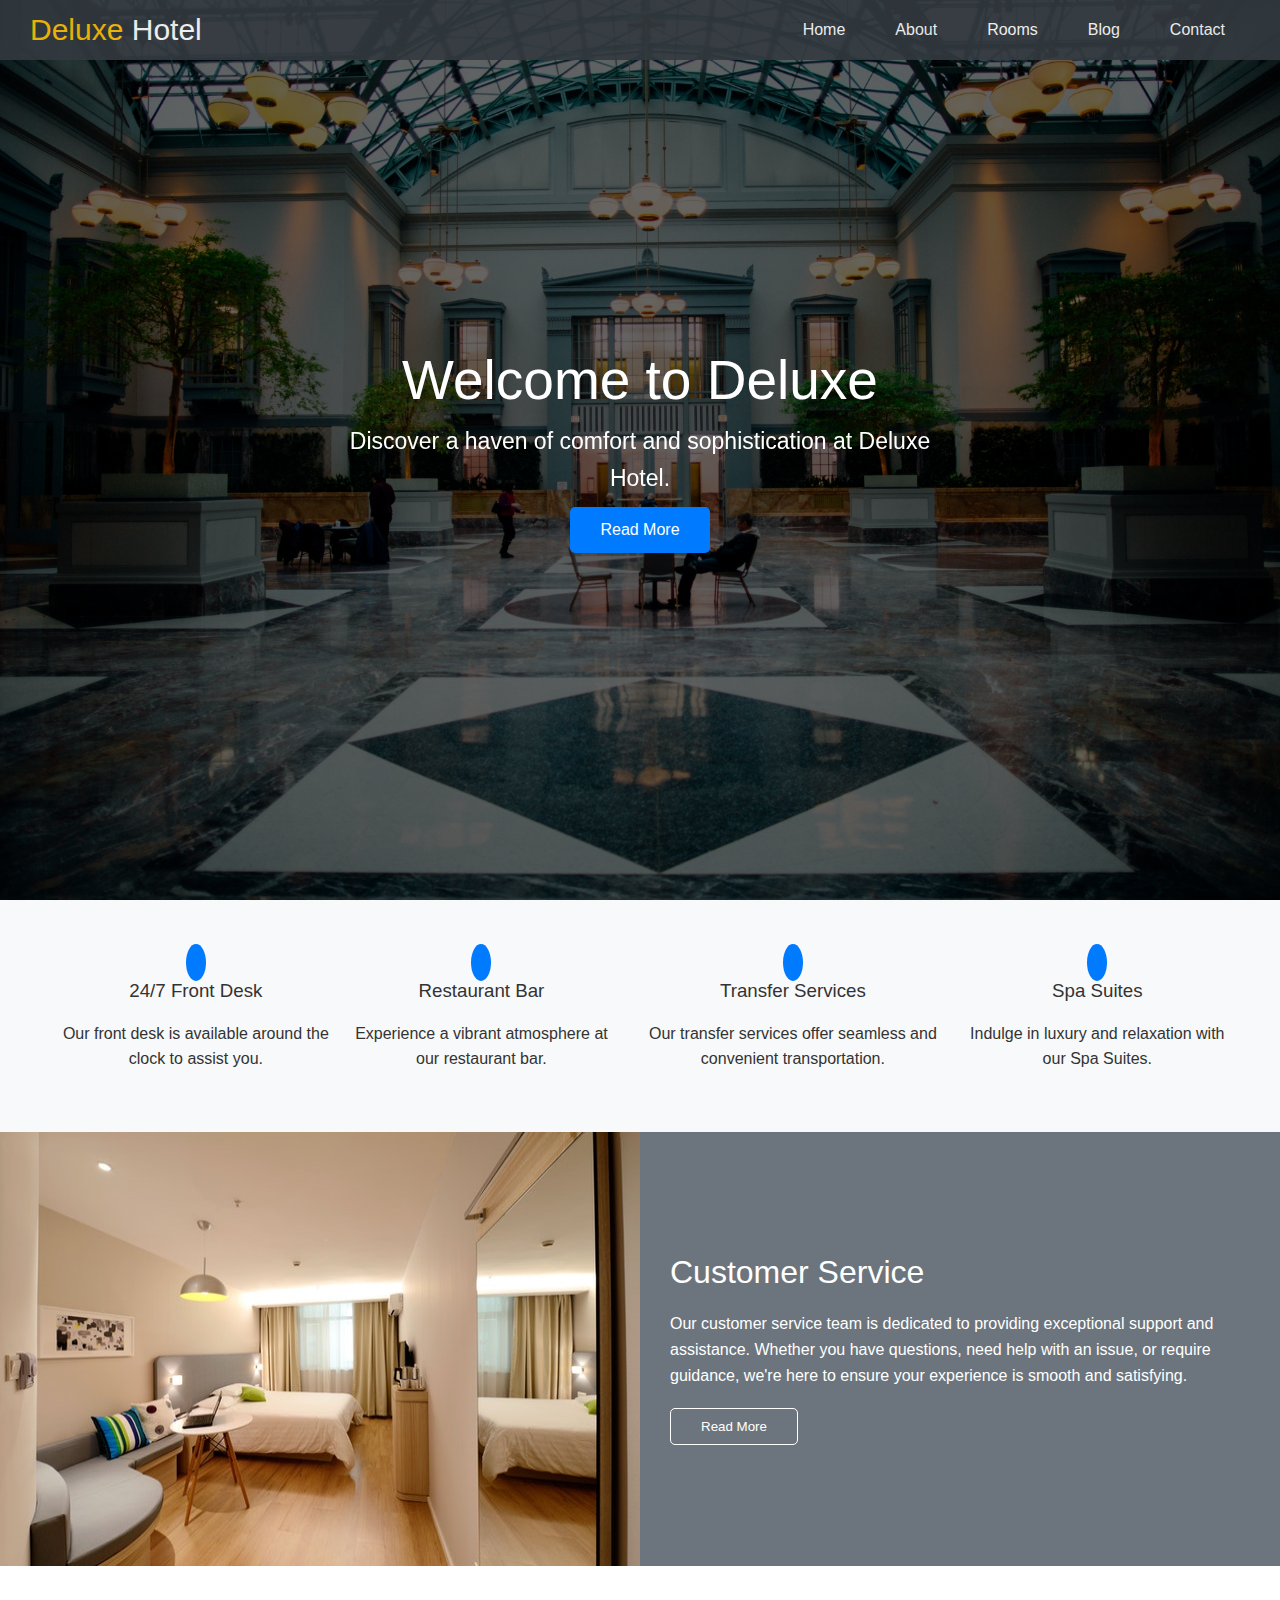
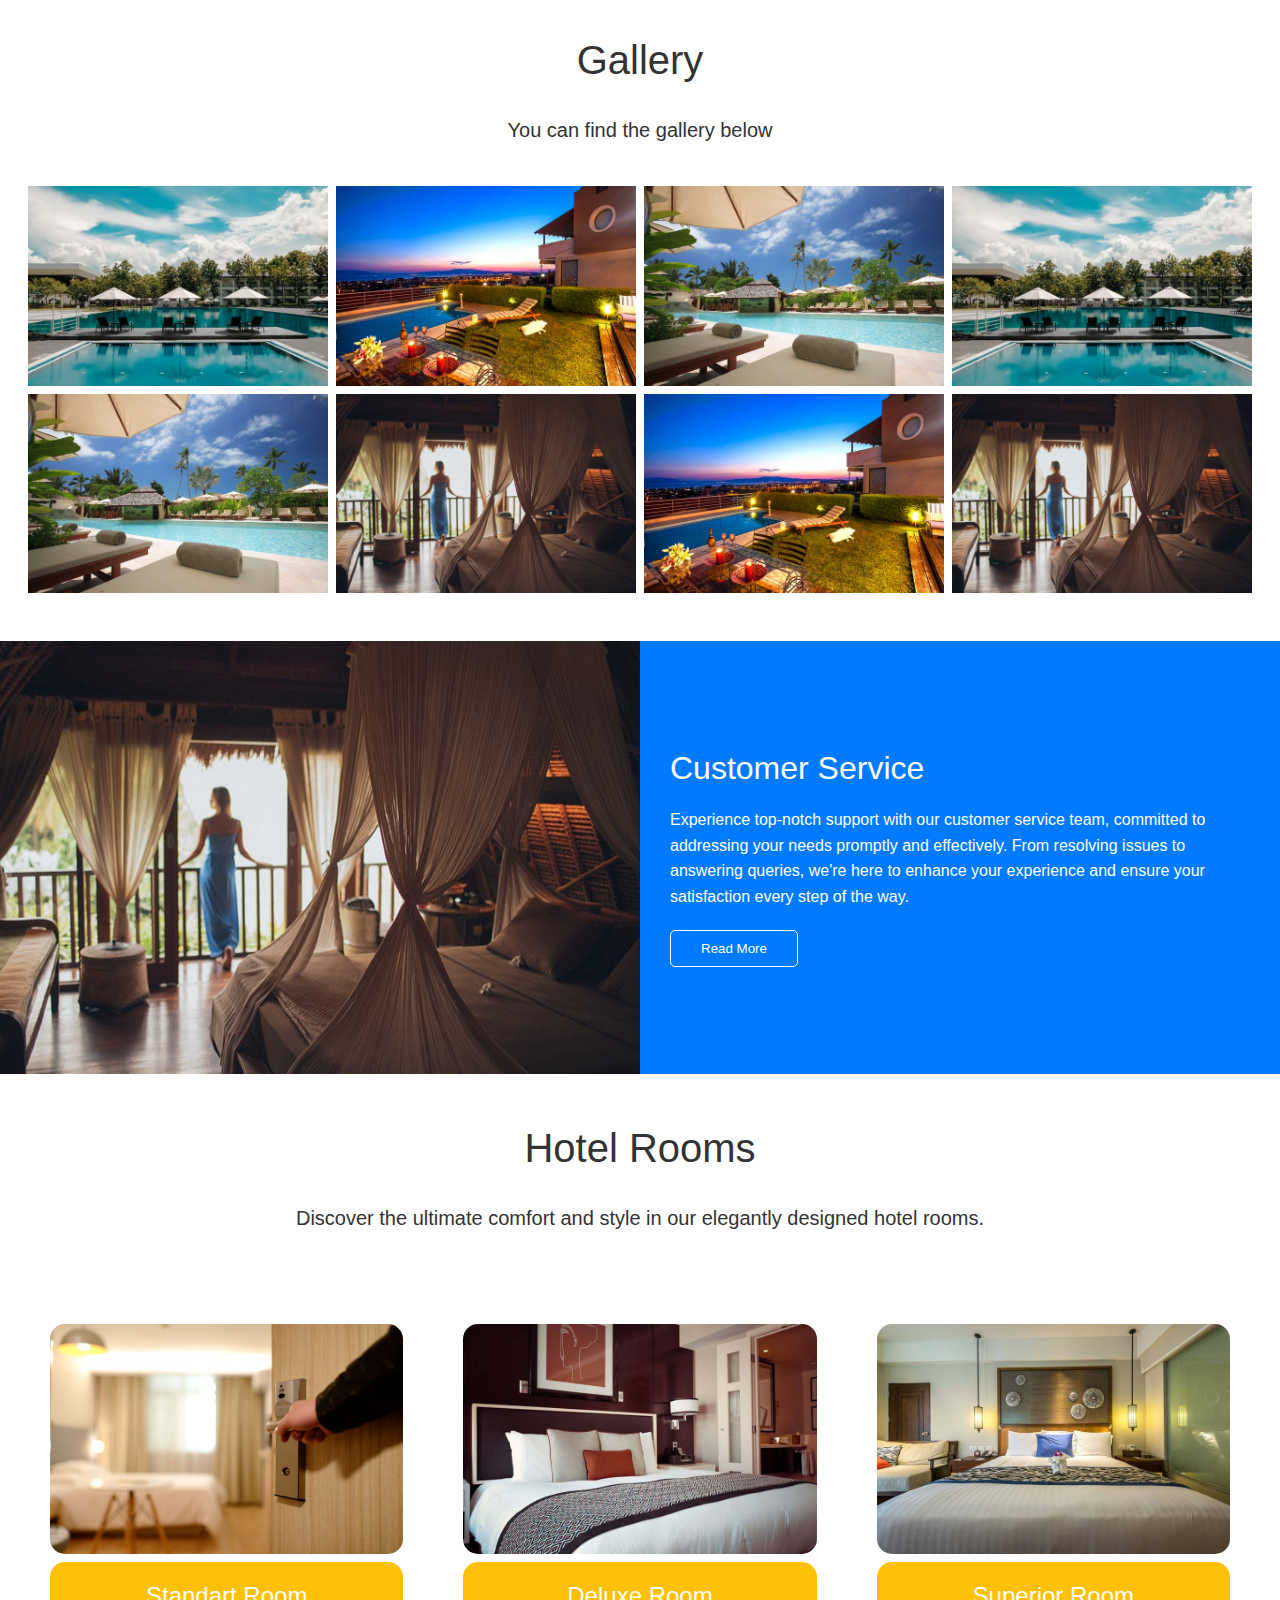
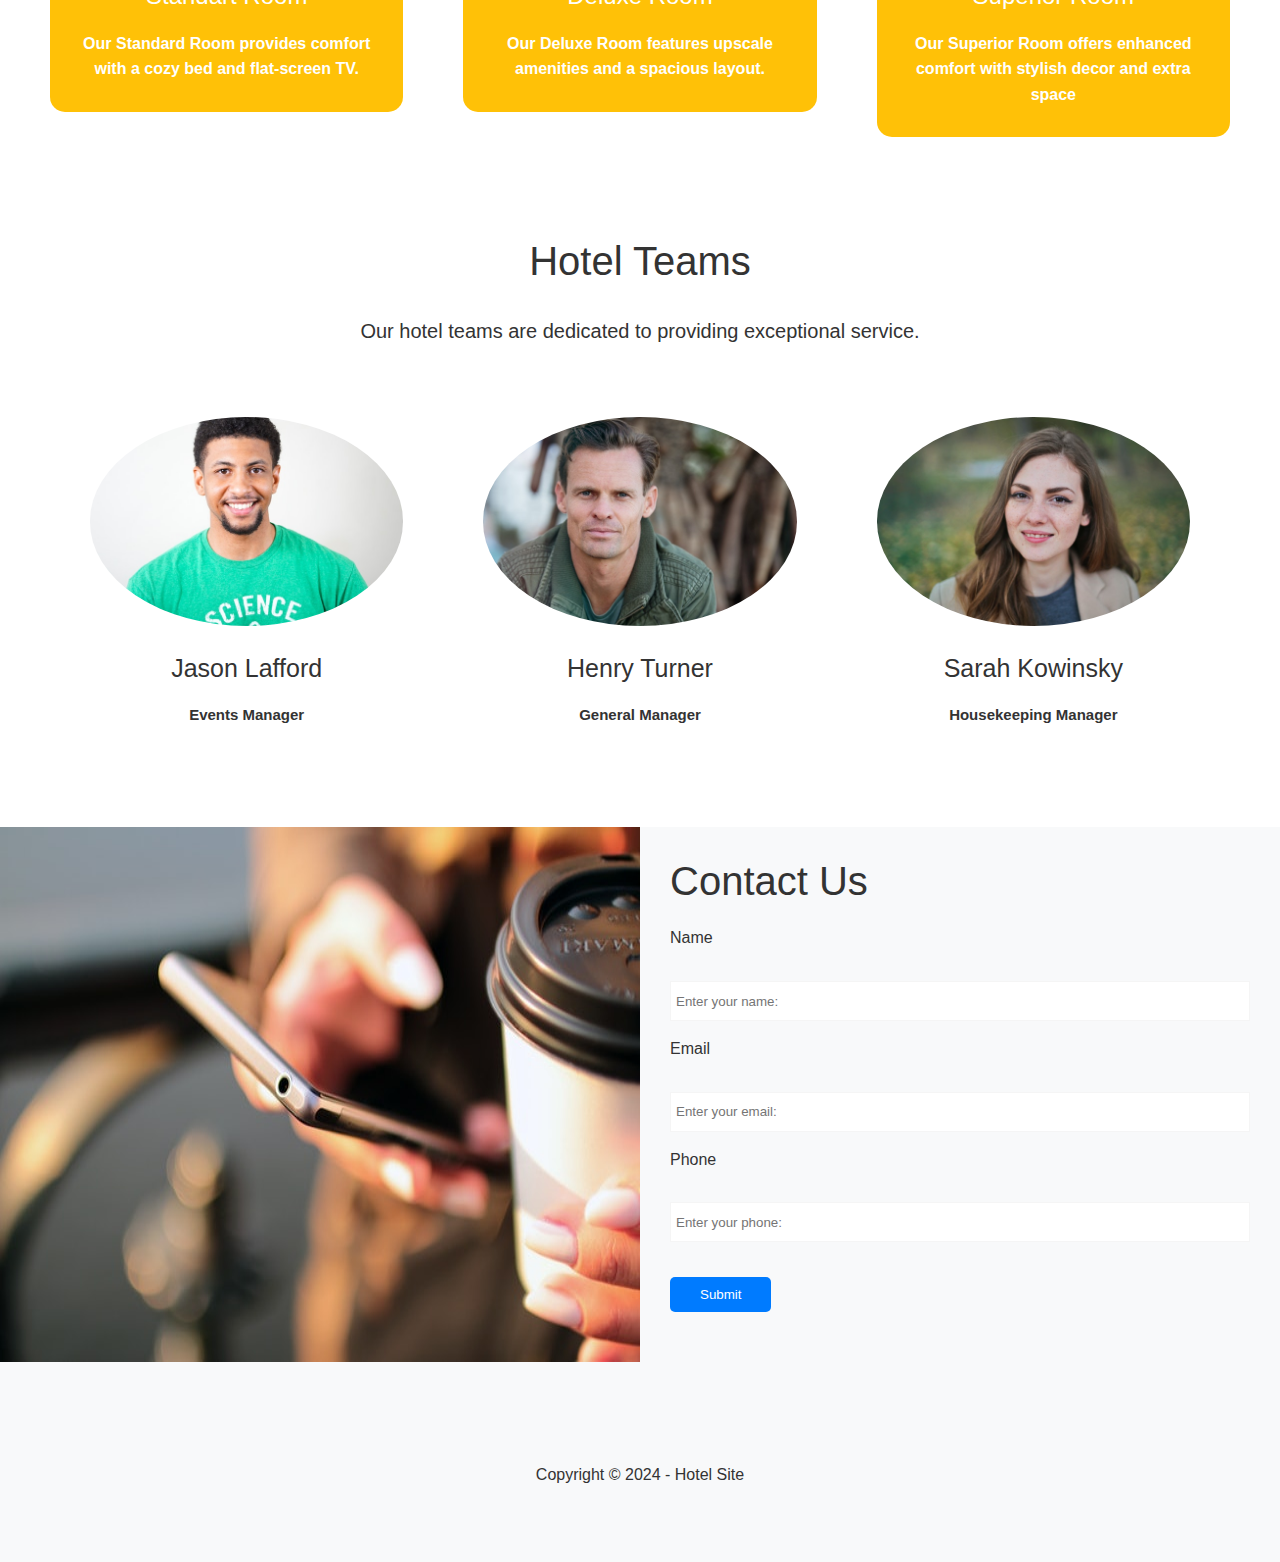
==== blogs.html @ 3b77dcab "blogs.html oluşturuldu." ====
<!DOCTYPE html>
<html lang="en">
<head>
    <meta charset="UTF-8">
    <meta name="viewport" content="width=device-width, initial-scale=1.0">
    <title>Document</title>
    <link rel="stylesheet" href="css/utils.css">
    <link rel="stylesheet" href="css/style.css">
    <link rel="stylesheet" href="https://cdnjs.cloudflare.com/ajax/libs/font-awesome/6.6.0/css/all.min.css" integrity="sha512-Kc323vGBEqzTmouAECnVceyQqyqdsSiqLQISBL29aUW4U/M7pSPA/gEUZQqv1cwx4OnYxTxve5UMg5GT6L4JJg==" crossorigin="anonymous" referrerpolicy="no-referrer" />
</head>
<body>
    <!--header-->
   <header id="home" class="main-header">
    <div class="navbar">
        <h1 class="brand"><i class="fas fa-hotel"></i>
        <span>Deluxe</span> Hotel
        </h1>
        </nav>
        <ul>
            <li><a href="#home">Home</a></li>
            <li><a href="#about">About</a></li>
            <li><a href="#rooms">Rooms</a></li>
            <li><a href="blogs.html">Blog</a></li>
            <li><a href="#contact">Contact</a></li>

        </ul>
        </nav>
       
    </div>
    <div class="content">
        <h1>Welcome to Deluxe</h1>
        <p>Discover a haven of comfort and sophistication at Deluxe Hotel.</p>
        <a href="" class="btn btn-primary"><i class="fas fa-chevron-right"></i> Read More</a>
    </div>
   </header>

   <main>
 <!--services-->
  <section id="services" class="icons bg-light">
    <div class="flex-items">
        <div>
            <i class="fas fa-concierge-bell fa-2x"></i>
            <div>
                <h3>24/7 Front Desk</h3>
                <p>
                    Our front desk is available around the clock to assist you.
                </p>
            </div>




        </div>

        <div>
            <i class="fas fa-utensils fa-2x"></i>
            <div>
                <h3>Restaurant Bar</h3>
                <p>
                    Experience a vibrant atmosphere at our restaurant bar.
                </p>
            </div>




        </div>
        <div>
            <i class="fas fa-bus fa-2x"></i>
            <div>
                <h3>Transfer Services</h3>
                <p>
                    Our transfer services offer seamless and convenient transportation.
                </p>
            </div>




        </div>
        <div>
            <i class="fas fa-spa fa-2x"></i>
            <div>
                <h3>Spa Suites</h3>
                <p>
                    Indulge in luxury and relaxation with our Spa Suites.
                </p>
            </div>




        </div>
        



    </div>
  </section>

  <!--about-->
  <section id="about" class="flex-columns">
    <div class="row">
        <div class="column">
            <div class="column-1">
                <img src="img/about1.jpeg" alt="">
            </div>
        </div>
        <div class="column">
            <div class="column-2 bg-secondary">
              <h1>Customer Service</h1>
               <p>
                Our customer service team is dedicated to providing exceptional support and assistance. Whether you have questions, need help with an issue, or require guidance, we're here to ensure your experience is smooth and satisfying.
               </p>
               <button class="btn btn-outline">Read More</button>
            </div>
        </div>
    </div>
  </section>

  <!--gallery-->
  <section id="gallery" class=" gallery flex-grid section-padding">
    
    <div class="section-header">
        <h1>Gallery</h1>
        <p>You can find the gallery below</p>
    </div>
   <div class="row">
    <div class="column">
        <img src="img/1.jpeg" alt="">
        <img src="img/2.jpeg" alt="">
    </div>
    <div class="column">
        <img src="img/3.jpeg" alt="">
        <img src="img/4.jpeg" alt="">
    </div>
    <div class="column">
        <img src="img/2.jpeg" alt="">
        <img src="img/3.jpeg" alt="">
    </div>
    <div class="column">
        <img src="img/1.jpeg" alt="">
        <img src="img/4.jpeg" alt="">
    </div>
   </div>

  </section>

<!--about-2-->
 <section id="about" class="flex-columns flex-reverse">
    <div class="row">
        <div class="column">
            <div class="column-1">
                <img src="img/about2.jpeg" alt="">
            </div>
        </div>
        <div class="column">
            <div class="column-2 bg-primary">
              <h1>Customer Service</h1>
               <p>
                Experience top-notch support with our customer service team, committed to addressing your needs promptly and effectively. From resolving issues to answering queries, we're here to enhance your experience and ensure your satisfaction every step of the way.
               </p>
               <button class="btn btn-outline">Read More</button>
            </div>
        </div>
    </div>
  </section>

<!--hotel-rooms-->
<section id="room" class="hotel-rooms">

    <div class="section-header">
        <h1>Hotel Rooms</h1>
        <p>Discover the ultimate comfort and style in our elegantly designed hotel rooms.</p>
    </div>
    <div class="flex-items">

     <div class="rooms">
        <img src="img/room3.jpeg" alt="">
         <div class="desc">
         <h2>Standart Room</h2>
         <p>Our Standard Room provides comfort with a cozy bed and flat-screen TV.</p>
         </div>
     </div>
     <div class="rooms">
        <img src="img/room1.jpeg" alt="">
         <div class="desc">
         <h2>Deluxe Room</h2>
         <p>Our Deluxe Room features upscale amenities and a spacious layout.</p>
         </div>
     </div>
     <div class="rooms">
        <img src="img/room2.jpeg" alt="">
        <div class="desc">
         <h2>Superior Room</h2>
         <p>Our Superior Room offers enhanced comfort with stylish decor and extra space</p>
         </div>
     </div>
 

    </div>


</section>

<!--Teams-->
<section id="teams" class="hotel-teams">
    <div class="section-header">
        <h1>Hotel Teams</h1>
        <p>Our hotel teams are dedicated to providing exceptional service.</p>
    <div class="flex-items">
        <div class="teams">
            <img src="img/p1.jpeg" alt="">
              <h1>Jason Lafford</h1>
              <p>Events Manager</p>
              
        </div>
        <div class="teams">
            <img src="img/p2.jpeg" alt="">
              <h1>Henry Turner</h1>
              <p>General Manager</p>
              
        </div>
        <div class="teams">
            <img src="img/p3.jpeg" alt="">
              <h1>Sarah Kowinsky</h1>
              <p>Housekeeping Manager</p>
              
        </div>
    </div>

</section>

<!--Contact-->
<section id="contact" class="contact flex-columns">
    <div class="row">
        <div class="column">
        <div class="column-1">
            <img src="img/contact.jpeg" alt="">
        </div>
    </div>

    
        <div class="column">
        <div class="column-2 bg-light">
            <h2>Contact Us</h2>
             <form action="" class="contact-form">
                <div class="form-control">
                 <label for="name">Name</label>
                 <input type="text" id="name"
                 placeholder="Enter your name:">
                </div>

                <div class="form-control">
                    <label for="name">Email</label>
                    <input type="email" id="email"
                    placeholder="Enter your email:">
                   </div>

                   <div class="form-control">
                    <label for="name">Phone</label>
                    <input type="text" id="phone"
                    placeholder="Enter your phone:">
                   </div>
                    <button type="submit" class="btn btn-primary">Submit</button>
                  

             </form>
        </div>
    </div>

    </div>

</section>



</main>

 <!--footer-->
<footer class="footer bg-light">
    <div class="social">
        <a href="#"><i class="fab fa-facebook fa-2x"></i></a>
        <a href="#"><i class="fab fa-twitter fa-2x"></i></a>
        <a href="#"><i class="fab fa-youtube fa-2x"></i></a>
        <a href="#"><i class="fab fa-linkedin fa-2x"></i></a>
    </div>
    <p>Copyright &copy 2024 - Hotel Site</p>
    
</footer>


    
</body>
</html>
---- css/utils.css ----
:root { 
    --white: #fff;
    --primary: #007bff;
    --secondary: #6c757d;
    --succes: #28a745;
    --danger: #dc3545;
    --warning: #ffc107;
    --info: #17a2b8;
    --dark: #343a40;
    --light: #f8f9fa;
}
/* text color */

.text-primary {color: var(--primary);}
.text-secondary {color: var(--secondary);}
.text-succes {color: var(--succes);}
.text-danger {color: var(--danger);}
.text-warning {color: var(--warning);}
.text-info {color: var(--info);}
.text-dark {color: var(--dark);}
.text-light {color: var(--light);}

/* bg-colors */ 

.bg-primary {background-color: var(--primary);}
.bg-secondary {background-color: var(--secondary);}
.bg-succes {background-color: var(--succes);}
.bg-danger {background-color: var(--danger);}
.bg-warning {background-color: var(--warning);}
.bg-info {background-color: var(--info);}
.bg-dark {background-color: var(--dark);}
.bg-light {background-color: var(--light);}

/* buttons */ 

.btn {
    cursor: pointer;
    display: inline-block;
    padding: 10px 30px;
    border: none;
    border-radius: 5px;
}

.btn:hover {
    opacity: 0.9;
}

.btn-primary { 
    color: var(--white);
    background-color: var(--primary);
}

.btn-secondary { 
    color: var(--white);
    background-color: var(--secondary);
}

.btn-succes {
    color: var(--white);
    background-color: var(--succes);
}

.btn-danger {
    color: var(--white);
    background-color: var(--danger);
}

.btn-warning {
    color:  var(--white);
    background-color: var(--warning);

}
.btn-info {
    color:  var(--white);
    background-color: var(--info);

}

.btn-dark {
    color: var(--white);
    background-color: var(--dark);
}
.btn-light { 
    color: var(--dark);
    background-color: var(--light);

}
.btn-outline {
    background: transparent;
    border: 1px solid var(--white);
    color: var(--white);
}

.btn-outline-primary {
    background: transparent;
    border: 1px solid var(--primary);
    color: var(--dark);
}


.btn-outline-primary:hover { 
    background: var(--primary);
    border: 1px solid var(--primary);
    color: var(--white);

}

/* flex items */
.flex-items {
    display: flex;
    flex: 25%;
    justify-content: center;
    text-align: center;
    height: 100%;
    margin: 5px;
    padding: 15px;
}

.flex-items h3{
    font-family: sans-serif;
}


/* flex-columns */

.flex-columns .flex-reverse .row{
    flex-direction: row-reverse;

}
.flex-columns .row {
    display: flex;
    flex-direction: row;
    flex-wrap: wrap;

    width: 100%;

}
.flex-columns .column {
    flex: 1;

}

.flex-columns .column .column-1,
.flex-columns .column .column-2 {
    height: 100%;

}
.flex-columns .column-2 {
    display: flex;
    flex-direction: column;
    align-items: flex-start;
    justify-content: center;
    padding: 3rem;

}

.flex-columns img {
    width: 100%;
    height: 100%;
}
.flex-grid .row {
    display: flex;
    flex-wrap: wrap;
    padding: 0 .4rem;

}
.flex-grid .column {
    flex: 25%;
    padding: 0 .4rem;
}

.section-header {
    display: flex;
    flex-direction: column;
    align-items: center;
    justify-content: center;
    padding: 3rem;

}
.section-header h1 {
    font-size: 4rem;
    margin: 2rem 0;

}
.section-padding {
    padding: 2rem 2rem 4rem;
}

.section-header p {
    font-size: 2rem;
}


@media (max-width:768px)
{

   .flex-items{
    flex-direction: column;
   }
   .flex-columns .column {
    flex: 100%;

}
.flex-grid .column {
    flex: 50%;
    padding: 0 .4rem;
}
}
---- css/style.css ----
@import url('https://fonts.googleapis.com/css2?family=Open+Sans:ital,wght@0,300..800;1,300..800&family=Roboto:ital,wght@0,100;0,300;0,400;0,500;0,700;0,900;1,100;1,300;1,400;1,500;1,700;1,900&display=swap');

body{
    font-family: sans-serif;
    font-size: 1.6rem;
    background: #fff;
    color: #333;
    line-height: 1.6;

}
*{
    box-sizing: border-box;
    margin: 0;
    padding: 0;

}
html{
    font-size: 10px;
}

ul{

    list-style: none;
    

}

a{
    color: #333;
    text-decoration: none;

}
h1,h2 {
    font-weight: 300;
    line-height: 1.2;

}

p {
    margin: 1rem 0;
}

img {
    width: 100%;

}

.text-center{
    text-align: center;

}

/* navbar */
.navbar { 
    display: flex;
    align-items: center;
    justify-content: space-between;
    background-color: var(--dark);
    opacity: 0.9;
    color: #fff;
    position: fixed;
    width: 100%;
    height: 60px;
    top: 0;
    padding: 0 3rem;

}
.navbar a { 
    color: #fff;
    padding: 1rem 2rem;
    margin: 0 0.5rem;

}
.navbar ul {
    display: flex;

}
.navbar a:hover {
    border-bottom: 2px solid var(--warning);
   

}

.navbar .brand {
    font-weight: 400;
}

.navbar h1 {
    font-size: 3rem;
}  
.navbar span {
    color: var(--warning);
}
    
.main-header {
    background-image: url('../img/bg-1.jpeg');
    background-repeat: no-repeat;
    background-size: cover;
    background-position: center;
    height: 100vh;
    color: #fff;
    position: relative;
}
.main-header .content {
    display: flex;
    flex-direction: column;
    align-items: center;
    justify-content: center;
    text-align: center;
    height: 100%;

}
.main-header::before {
    content: '';
    position: absolute;
    top: 0;
    left: 0;
    width: 100%;
    height: 100%;
    background: rgba(0, 0, 0, 0.6);
}
.main-header * {
    z-index: 5;
}
.main-header .content h1 {
    font-size: 5.5rem;
}
.main-header .content p {
    font-size: 2.3rem;
    max-width: 60rem;
    margin: 2rem 0 3 rem;
    
}

/* icons */
.icons {
    padding: 30px;

}
.icons h3 {
    font-weight: 400;
    margin-bottom: 15px;

}

.icons i {
    background-color: var(--primary);
    color: #fff;
    padding: 1rem;
    border-radius: 50%;
    margin-bottom: 1.5rem;

}

/* about */

#about {
    color: #fff;


}
#about h2 {
    font-size: 4rem;
    font-weight: 400;
}

#about p {
    margin: 2rem 0;
    
}

/* gallery */
.gallery img:hover{
 cursor: pointer;
 opacity: 0.9;
}

.flex-items .rooms {
    margin: 3rem;
    
    
}

.hotel-rooms .desc {
    background-color: var(--warning);
    color: #fff;
    padding: 1rem;
    font-weight: 700;
    
   
/* about */
}
.hotel-rooms .desc h2 {
    margin: 1rem;
}
.hotel-rooms .desc p {
    padding: 1rem;
}

.flex-items .teams {
    margin: 4rem;

/* team */  
}
.flex-items .teams h1 {
    font-size: 2.5rem;
}
.flex-items .teams p {
    font-size: 1.5rem;
    font-weight: 700;
}

.teams img {
    border-radius: 50%;
}
.rooms img {
    border-radius: 15px ;
}

.teams img:hover {
    transition: 0.3s;
    opacity: 0.9;
}
.rooms .desc {
    border-radius: 15px;
}
.rooms img:hover {
   opacity: 0.9;
   box-shadow: inset;
}

/* contact */

.contact-form {
    width: 100%;
    padding: 2rem 0;
}

.contact-form label {
    display: block;
    margin-bottom: 3rem;
}
.contact-form .form-control {
    margin-bottom: 1.5rem;
}

.contact-form input {
    width: 100%;
    padding: 5px;
    height: 40px;
    border: 1px solid #f5f5f5;
}

.contact-form .btn {
    
    margin-top: 20px;
}
.contact h2 {
    font-size: 4rem;
}

/* footer */
.footer {
    display: flex;
    flex-direction: column;
    justify-content: center;
    align-items: center;
    height: 200px;

}

.footer a {
    color: var(--danger);

}
.footer a:hover {
    opacity: 0.7;
}

.footer .social a {
    margin-right: 10px;

}

/* mobile */

@media (max-width:768px) {
    html {
        font-size: 9px;
    }
    
    .navbar {
        flex-direction: column;
        height: 120px;
        padding: 20px;
    }
    .navbar a {
        padding: 10px;
        margin: 0 3px;
    }

    .teams img {
        width: 70%;
    }
}
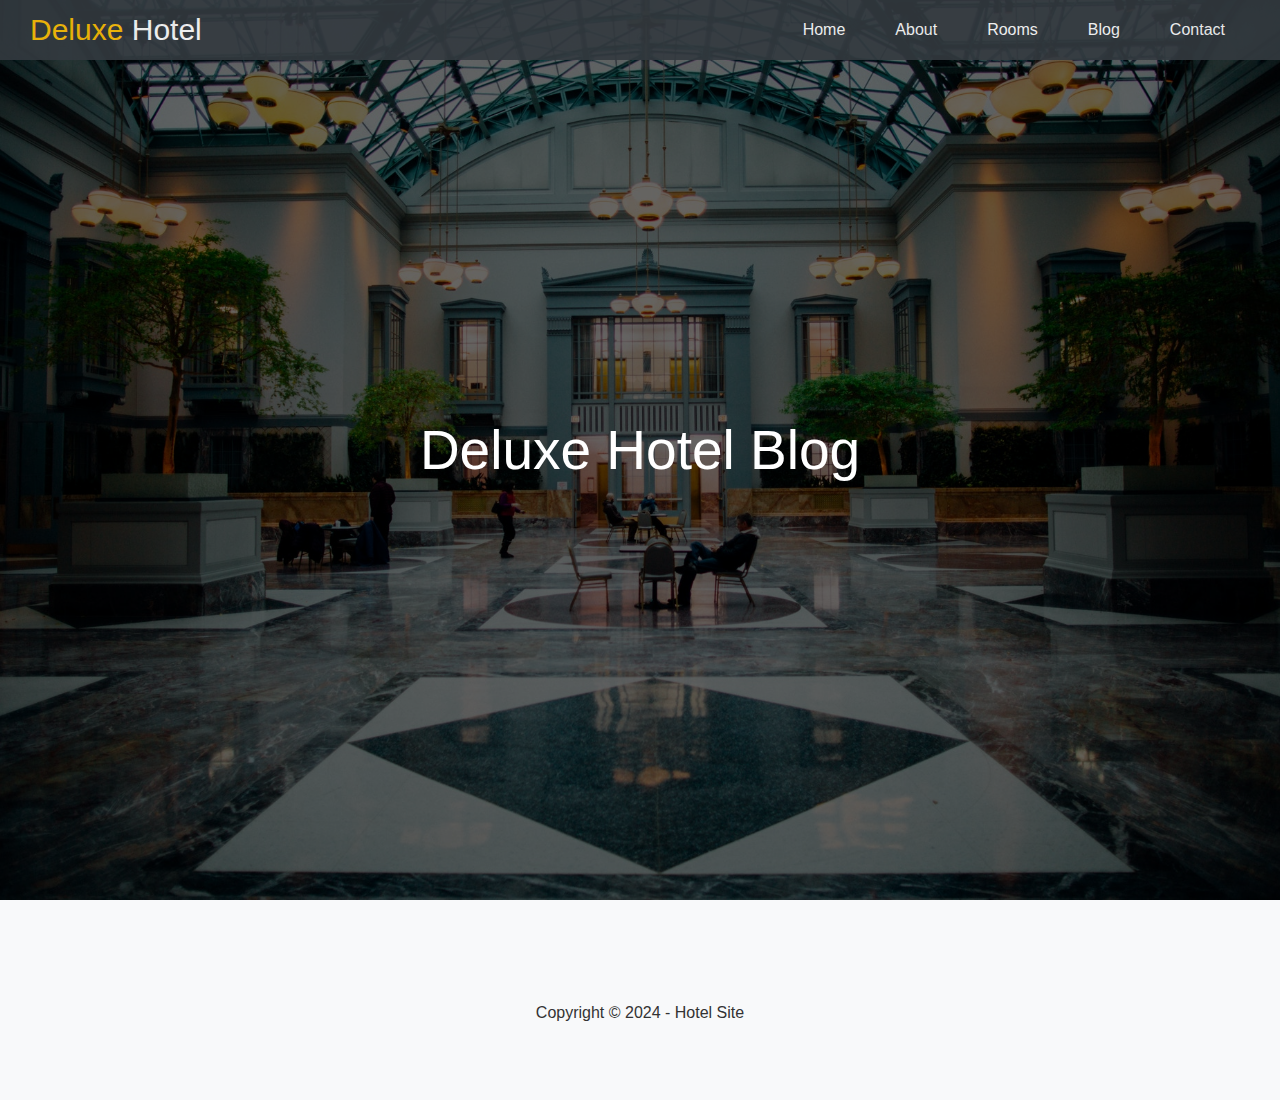
==== commit 578c89f3: "blogs.html içerikleri silindi." ====
--- a/blogs.html
+++ b/blogs.html
@@ -17,261 +17,24 @@
         </h1>
         </nav>
         <ul>
-            <li><a href="#home">Home</a></li>
-            <li><a href="#about">About</a></li>
-            <li><a href="#rooms">Rooms</a></li>
+            <li><a href="index.html">Home</a></li>
+            <li><a href="index.html#about">About</a></li>
+            <li><a href="index.html#rooms">Rooms</a></li>
             <li><a href="blogs.html">Blog</a></li>
-            <li><a href="#contact">Contact</a></li>
+            <li><a href="index.html#contact">Contact</a></li>
 
         </ul>
         </nav>
        
     </div>
     <div class="content">
-        <h1>Welcome to Deluxe</h1>
-        <p>Discover a haven of comfort and sophistication at Deluxe Hotel.</p>
-        <a href="" class="btn btn-primary"><i class="fas fa-chevron-right"></i> Read More</a>
+        <h1>Deluxe Hotel Blog</h1>
+        
     </div>
    </header>
 
-   <main>
- <!--services-->
-  <section id="services" class="icons bg-light">
-    <div class="flex-items">
-        <div>
-            <i class="fas fa-concierge-bell fa-2x"></i>
-            <div>
-                <h3>24/7 Front Desk</h3>
-                <p>
-                    Our front desk is available around the clock to assist you.
-                </p>
-            </div>
-
-
-
-
-        </div>
-
-        <div>
-            <i class="fas fa-utensils fa-2x"></i>
-            <div>
-                <h3>Restaurant Bar</h3>
-                <p>
-                    Experience a vibrant atmosphere at our restaurant bar.
-                </p>
-            </div>
-
-
-
-
-        </div>
-        <div>
-            <i class="fas fa-bus fa-2x"></i>
-            <div>
-                <h3>Transfer Services</h3>
-                <p>
-                    Our transfer services offer seamless and convenient transportation.
-                </p>
-            </div>
-
-
-
-
-        </div>
-        <div>
-            <i class="fas fa-spa fa-2x"></i>
-            <div>
-                <h3>Spa Suites</h3>
-                <p>
-                    Indulge in luxury and relaxation with our Spa Suites.
-                </p>
-            </div>
-
-
-
-
-        </div>
-        
-
-
-
-    </div>
-  </section>
-
-  <!--about-->
-  <section id="about" class="flex-columns">
-    <div class="row">
-        <div class="column">
-            <div class="column-1">
-                <img src="img/about1.jpeg" alt="">
-            </div>
-        </div>
-        <div class="column">
-            <div class="column-2 bg-secondary">
-              <h1>Customer Service</h1>
-               <p>
-                Our customer service team is dedicated to providing exceptional support and assistance. Whether you have questions, need help with an issue, or require guidance, we're here to ensure your experience is smooth and satisfying.
-               </p>
-               <button class="btn btn-outline">Read More</button>
-            </div>
-        </div>
-    </div>
-  </section>
-
-  <!--gallery-->
-  <section id="gallery" class=" gallery flex-grid section-padding">
-    
-    <div class="section-header">
-        <h1>Gallery</h1>
-        <p>You can find the gallery below</p>
-    </div>
-   <div class="row">
-    <div class="column">
-        <img src="img/1.jpeg" alt="">
-        <img src="img/2.jpeg" alt="">
-    </div>
-    <div class="column">
-        <img src="img/3.jpeg" alt="">
-        <img src="img/4.jpeg" alt="">
-    </div>
-    <div class="column">
-        <img src="img/2.jpeg" alt="">
-        <img src="img/3.jpeg" alt="">
-    </div>
-    <div class="column">
-        <img src="img/1.jpeg" alt="">
-        <img src="img/4.jpeg" alt="">
-    </div>
-   </div>
-
-  </section>
-
-<!--about-2-->
- <section id="about" class="flex-columns flex-reverse">
-    <div class="row">
-        <div class="column">
-            <div class="column-1">
-                <img src="img/about2.jpeg" alt="">
-            </div>
-        </div>
-        <div class="column">
-            <div class="column-2 bg-primary">
-              <h1>Customer Service</h1>
-               <p>
-                Experience top-notch support with our customer service team, committed to addressing your needs promptly and effectively. From resolving issues to answering queries, we're here to enhance your experience and ensure your satisfaction every step of the way.
-               </p>
-               <button class="btn btn-outline">Read More</button>
-            </div>
-        </div>
-    </div>
-  </section>
-
-<!--hotel-rooms-->
-<section id="room" class="hotel-rooms">
-
-    <div class="section-header">
-        <h1>Hotel Rooms</h1>
-        <p>Discover the ultimate comfort and style in our elegantly designed hotel rooms.</p>
-    </div>
-    <div class="flex-items">
-
-     <div class="rooms">
-        <img src="img/room3.jpeg" alt="">
-         <div class="desc">
-         <h2>Standart Room</h2>
-         <p>Our Standard Room provides comfort with a cozy bed and flat-screen TV.</p>
-         </div>
-     </div>
-     <div class="rooms">
-        <img src="img/room1.jpeg" alt="">
-         <div class="desc">
-         <h2>Deluxe Room</h2>
-         <p>Our Deluxe Room features upscale amenities and a spacious layout.</p>
-         </div>
-     </div>
-     <div class="rooms">
-        <img src="img/room2.jpeg" alt="">
-        <div class="desc">
-         <h2>Superior Room</h2>
-         <p>Our Superior Room offers enhanced comfort with stylish decor and extra space</p>
-         </div>
-     </div>
+<main>
  
-
-    </div>
-
-
-</section>
-
-<!--Teams-->
-<section id="teams" class="hotel-teams">
-    <div class="section-header">
-        <h1>Hotel Teams</h1>
-        <p>Our hotel teams are dedicated to providing exceptional service.</p>
-    <div class="flex-items">
-        <div class="teams">
-            <img src="img/p1.jpeg" alt="">
-              <h1>Jason Lafford</h1>
-              <p>Events Manager</p>
-              
-        </div>
-        <div class="teams">
-            <img src="img/p2.jpeg" alt="">
-              <h1>Henry Turner</h1>
-              <p>General Manager</p>
-              
-        </div>
-        <div class="teams">
-            <img src="img/p3.jpeg" alt="">
-              <h1>Sarah Kowinsky</h1>
-              <p>Housekeeping Manager</p>
-              
-        </div>
-    </div>
-
-</section>
-
-<!--Contact-->
-<section id="contact" class="contact flex-columns">
-    <div class="row">
-        <div class="column">
-        <div class="column-1">
-            <img src="img/contact.jpeg" alt="">
-        </div>
-    </div>
-
-    
-        <div class="column">
-        <div class="column-2 bg-light">
-            <h2>Contact Us</h2>
-             <form action="" class="contact-form">
-                <div class="form-control">
-                 <label for="name">Name</label>
-                 <input type="text" id="name"
-                 placeholder="Enter your name:">
-                </div>
-
-                <div class="form-control">
-                    <label for="name">Email</label>
-                    <input type="email" id="email"
-                    placeholder="Enter your email:">
-                   </div>
-
-                   <div class="form-control">
-                    <label for="name">Phone</label>
-                    <input type="text" id="phone"
-                    placeholder="Enter your phone:">
-                   </div>
-                    <button type="submit" class="btn btn-primary">Submit</button>
-                  
-
-             </form>
-        </div>
-    </div>
-
-    </div>
-
-</section>
 
 
 
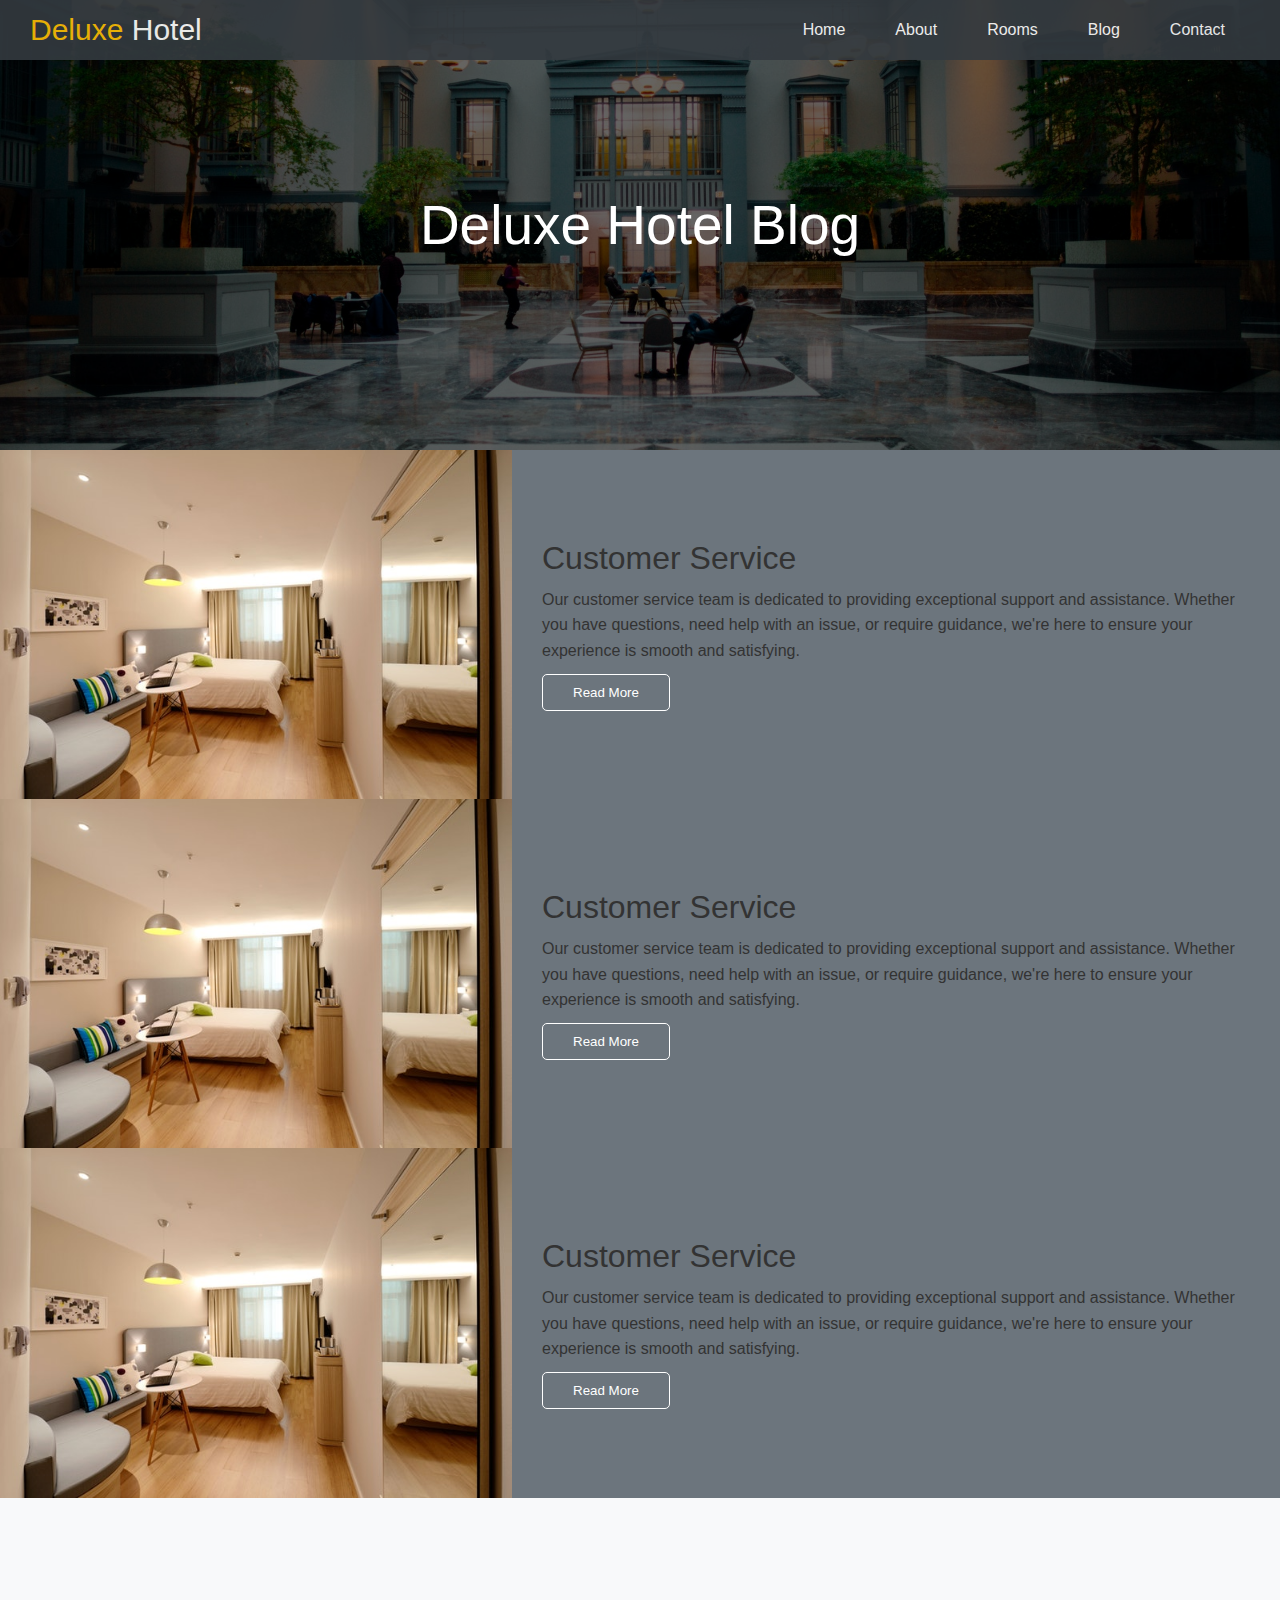
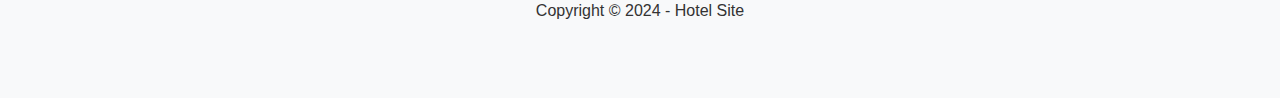
==== commit 693aa5ab: "blog flex-columns flex değerleri değiştirildi." ====
--- a/blogs.html
+++ b/blogs.html
@@ -10,7 +10,7 @@
 </head>
 <body>
     <!--header-->
-   <header id="home" class="main-header">
+   <header id="home" class="main-header blog">
     <div class="navbar">
         <h1 class="brand"><i class="fas fa-hotel"></i>
         <span>Deluxe</span> Hotel
@@ -34,7 +34,66 @@
    </header>
 
 <main>
- 
+ <!--articles-->
+ <section class="articles">
+      
+  <article  class=" article flex-columns">
+    <div class="row">
+        <div class="column">
+            <div class="column-1">
+                <img src="img/about1.jpeg" alt="">
+            </div>
+        </div>
+        <div class="column">
+            <div class="column-2 bg-secondary">
+              <h1>Customer Service</h1>
+               <p>
+                Our customer service team is dedicated to providing exceptional support and assistance. Whether you have questions, need help with an issue, or require guidance, we're here to ensure your experience is smooth and satisfying.
+               </p>
+               <button class="btn btn-outline">Read More</button>
+            </div>
+        </div>
+    </div>
+  </article>
+  <article  class=" article flex-columns">
+    <div class="row">
+        <div class="column">
+            <div class="column-1">
+                <img src="img/about1.jpeg" alt="">
+            </div>
+        </div>
+        <div class="column">
+            <div class="column-2 bg-secondary">
+              <h1>Customer Service</h1>
+               <p>
+                Our customer service team is dedicated to providing exceptional support and assistance. Whether you have questions, need help with an issue, or require guidance, we're here to ensure your experience is smooth and satisfying.
+               </p>
+               <button class="btn btn-outline">Read More</button>
+            </div>
+        </div>
+    </div>
+  </article>
+  <article  class=" article flex-columns">
+    <div class="row">
+        <div class="column">
+            <div class="column-1">
+                <img src="img/about1.jpeg" alt="">
+            </div>
+        </div>
+        <div class="column">
+            <div class="column-2 bg-secondary">
+              <h1>Customer Service</h1>
+               <p>
+                Our customer service team is dedicated to providing exceptional support and assistance. Whether you have questions, need help with an issue, or require guidance, we're here to ensure your experience is smooth and satisfying.
+               </p>
+               <button class="btn btn-outline">Read More</button>
+            </div>
+        </div>
+    </div>
+  </article>
+
+
+ </section>
 
 
 
--- a/css/utils.css
+++ b/css/utils.css
@@ -139,6 +139,12 @@
     flex: 1;
 
 }
+.flex-columns.article .column:nth-child(odd) {
+    flex: 2;
+}
+.flex-columns.article .column:nth-child(even) {
+    flex:3;
+}
 
 .flex-columns .column .column-1,
 .flex-columns .column .column-2 {
--- a/css/style.css
+++ b/css/style.css
@@ -100,6 +100,11 @@
     height: 100vh;
     color: #fff;
     position: relative;
+}
+.main-header.blog {
+    background-image: url('../img/bg-1.jpeg');
+    height: 50vh;
+    
 }
 .main-header .content {
     display: flex;
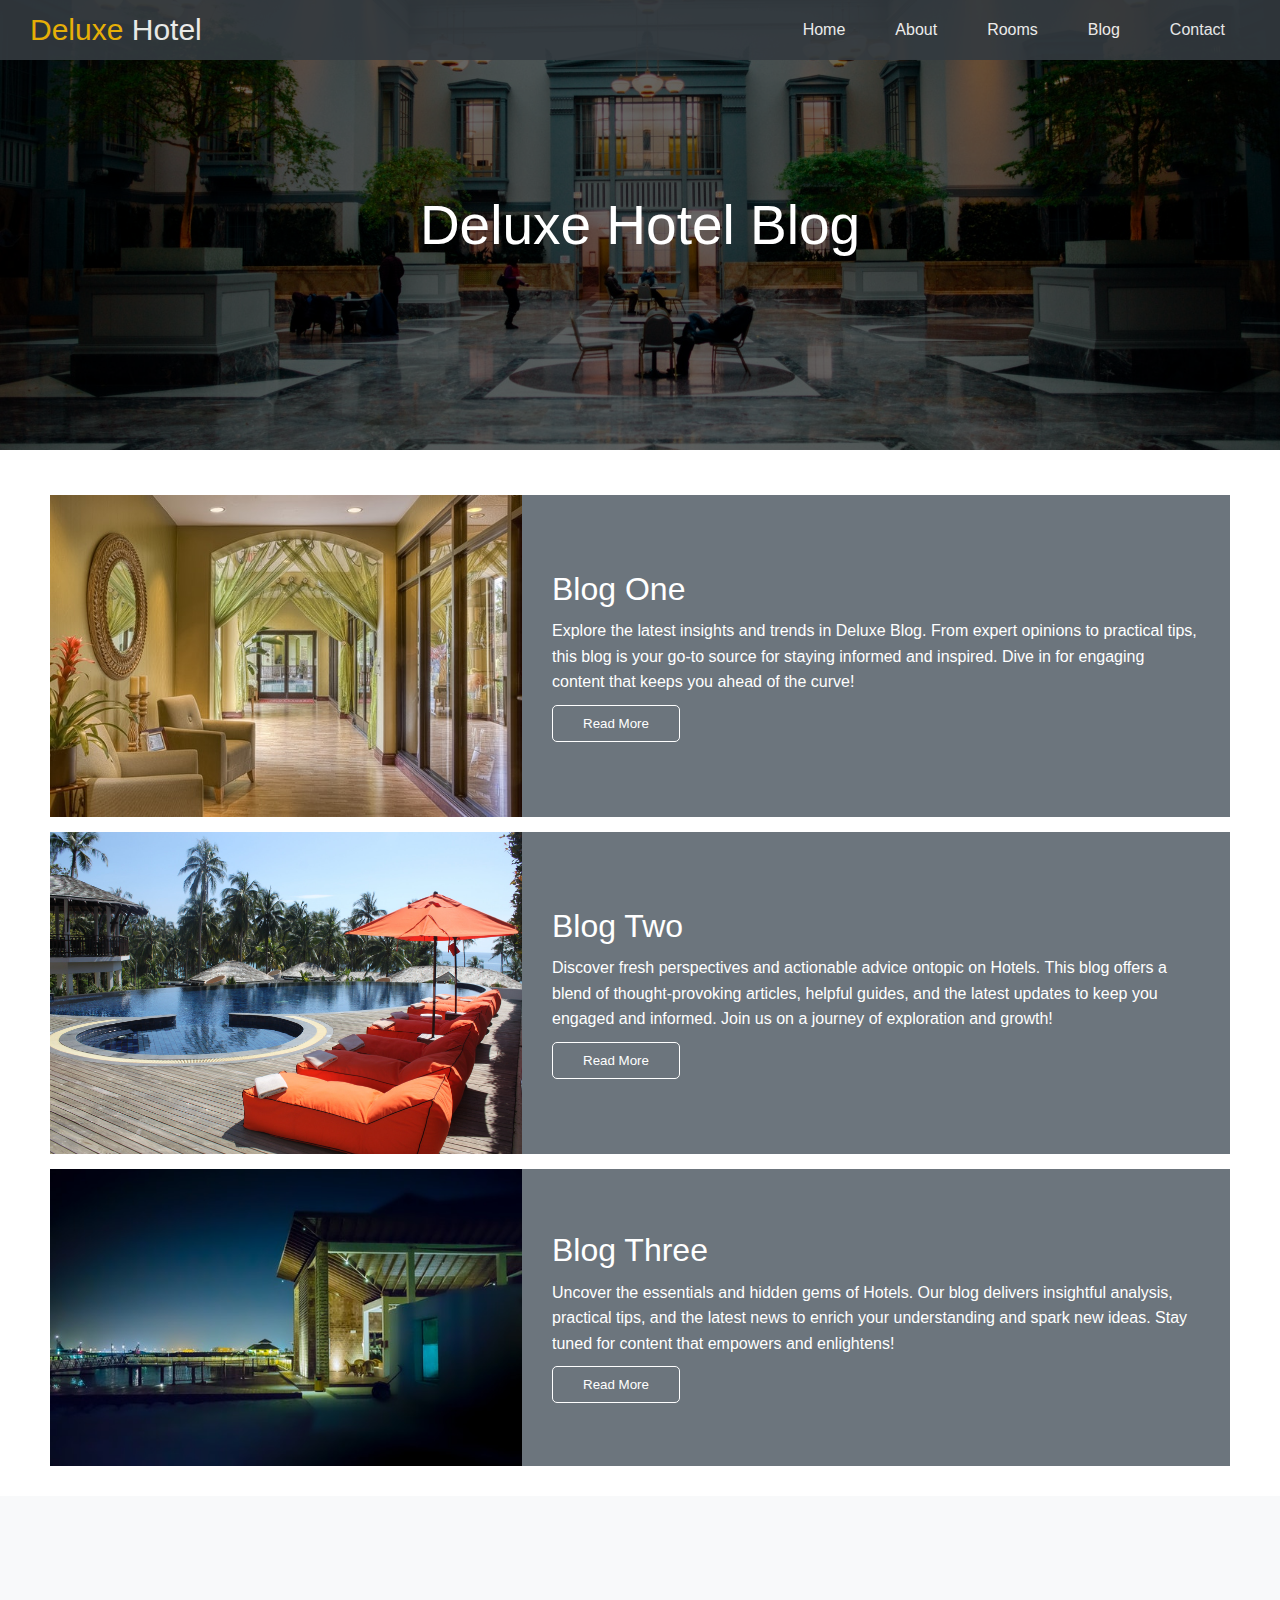
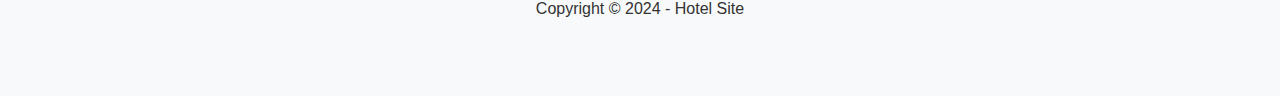
==== commit d261ec79: "blog resimleri değiştirildi." ====
--- a/blogs.html
+++ b/blogs.html
@@ -41,14 +41,15 @@
     <div class="row">
         <div class="column">
             <div class="column-1">
-                <img src="img/about1.jpeg" alt="">
+                <img src="img/blog-4.jpeg" alt="">
             </div>
         </div>
         <div class="column">
             <div class="column-2 bg-secondary">
-              <h1>Customer Service</h1>
+              <h1>Blog One</h1>
                <p>
-                Our customer service team is dedicated to providing exceptional support and assistance. Whether you have questions, need help with an issue, or require guidance, we're here to ensure your experience is smooth and satisfying.
+                Explore the latest insights and trends in Deluxe Blog. From expert opinions to practical tips, this blog is your go-to source for staying informed and inspired. Dive in for engaging content that keeps you ahead of the curve!
+
                </p>
                <button class="btn btn-outline">Read More</button>
             </div>
@@ -59,14 +60,14 @@
     <div class="row">
         <div class="column">
             <div class="column-1">
-                <img src="img/about1.jpeg" alt="">
+                <img src="img/bg-2.jpeg" alt="">
             </div>
         </div>
         <div class="column">
             <div class="column-2 bg-secondary">
-              <h1>Customer Service</h1>
+              <h1>Blog Two</h1>
                <p>
-                Our customer service team is dedicated to providing exceptional support and assistance. Whether you have questions, need help with an issue, or require guidance, we're here to ensure your experience is smooth and satisfying.
+                Discover fresh perspectives and actionable advice ontopic on Hotels. This blog offers a blend of thought-provoking articles, helpful guides, and the latest updates to keep you engaged and informed. Join us on a journey of exploration and growth!
                </p>
                <button class="btn btn-outline">Read More</button>
             </div>
@@ -77,14 +78,15 @@
     <div class="row">
         <div class="column">
             <div class="column-1">
-                <img src="img/about1.jpeg" alt="">
+                <img src="img/blog-3.jpeg" alt="">
             </div>
         </div>
         <div class="column">
             <div class="column-2 bg-secondary">
-              <h1>Customer Service</h1>
+              <h1>Blog Three</h1>
                <p>
-                Our customer service team is dedicated to providing exceptional support and assistance. Whether you have questions, need help with an issue, or require guidance, we're here to ensure your experience is smooth and satisfying.
+                Uncover the essentials and hidden gems of Hotels. Our blog delivers insightful analysis, practical tips, and the latest news to enrich your understanding and spark new ideas. Stay tuned for content that empowers and enlightens!
+
                </p>
                <button class="btn btn-outline">Read More</button>
             </div>
--- a/css/utils.css
+++ b/css/utils.css
@@ -204,7 +204,7 @@
     flex-direction: column;
    }
    .flex-columns .column {
-    flex: 100%;
+    flex: 100% !important;
 
 }
 .flex-grid .column {
--- a/css/style.css
+++ b/css/style.css
@@ -104,7 +104,7 @@
 .main-header.blog {
     background-image: url('../img/bg-1.jpeg');
     height: 50vh;
-    
+
 }
 .main-header .content {
     display: flex;
@@ -262,6 +262,15 @@
 }
 .contact h2 {
     font-size: 4rem;
+}
+/*articles */
+.articles {
+    padding: 3rem 5rem;
+}
+.article {
+    margin-top: 1.5rem;
+    color: #fff;
+    
 }
 
 /* footer */
